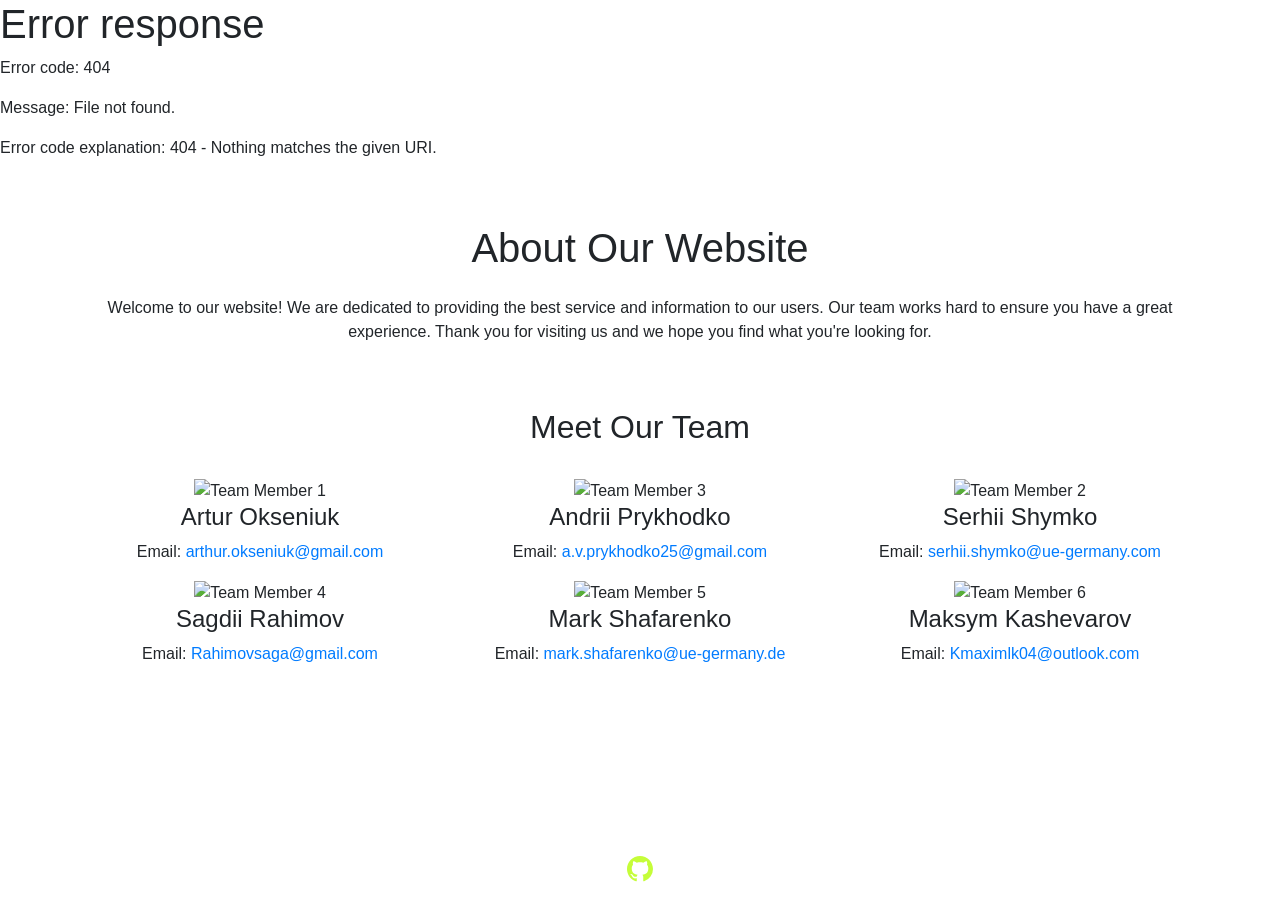
==== about-us.html @ 41c55d01 "feat: add footer" ====
<!DOCTYPE html>
<html lang="en">

<head>
  <meta charset="UTF-8">
  <meta name="viewport" content="width=device-width, initial-scale=1.0">
  <title>About Us</title>
  <link href="https://maxcdn.bootstrapcdn.com/bootstrap/4.5.2/css/bootstrap.min.css" rel="stylesheet">
  <link rel="stylesheet" href="style/about-us-page/style-main.css">
  <link rel="stylesheet" href="style/footer.css">
  <script src="scripts/navbar.js" defer></script>
</head>

<body>

  <!-- Website Description Section -->
  <section class="container mt-5 margin-top1">
    <div class="row">
      <div class="col text-center margin-top1">
        <h1>About Our Website</h1>
        <p class="mt-4">Welcome to our website! We are dedicated to providing the best service and information to our users. Our team works hard to ensure you have a great experience. Thank you for visiting us and we hope you find what you're looking for.</p>
      </div>
    </div>
  </section>

  <!-- Team Members Section -->
  <section class="container mt-5">
    <div class="row">
      <div class="col text-center">
        <h2>Meet Our Team</h2>
      </div>
    </div>
    <div class="row mt-4">
      <div class="col-md-4 team-member text-center">
        <img src="images/team/Artur.jpg" alt="Team Member 1">
        <h4>Artur Okseniuk</h4>
        <p>Email: <a href="mailto:arthur.okseniuk@gmail.com">arthur.okseniuk@gmail.com</a></p>
      </div>
      <div class="col-md-4 team-member text-center">
        <img src="images/team/Andrii.jpg" alt="Team Member 3">
        <h4>Andrii Prykhodko</h4>
        <p>Email: <a href="mailto:a.v.prykhodko25@gmail.com">a.v.prykhodko25@gmail.com</a></p>
      </div>
      <div class="col-md-4 team-member text-center">
        <img src="images/team/Serhii.jpg" alt="Team Member 2">
        <h4>Serhii Shymko</h4>
        <p>Email: <a href="mailto:serhii.shymko@ue-germany.com">serhii.shymko@ue-germany.com</a></p>
      </div>
      <div class="col-md-4 team-member text-center">
        <img src="images/team/Sagdii.jpg" alt="Team Member 4">
        <h4>Sagdii Rahimov</h4>
        <p>Email: <a href="mailto:Rahimovsaga@gmail.com">Rahimovsaga@gmail.com</a></p>
      </div>
      <div class="col-md-4 team-member text-center">
        <img src="images/team/Mark.jpg" alt="Team Member 5">
        <h4>Mark Shafarenko</h4>
        <p>Email: <a href="mailto:mark.shafarenko@ue-germany.de">mark.shafarenko@ue-germany.de</a></p>
      </div>
      <div class="col-md-4 team-member text-center">
        <img src="images/team/Maksym.jpg" alt="Team Member 6">
        <h4>Maksym Kashevarov</h4>
        <p>Email: <a href="mailto:Kmaximlk04@outlook.com">Kmaximlk04@outlook.com</a></p>
      </div>
    </div>
  </section>

  <script src="https://code.jquery.com/jquery-3.5.1.slim.min.js"></script>
  <script src="https://cdn.jsdelivr.net/npm/@popperjs/core@2.5.4/dist/umd/popper.min.js"></script>
  <script src="https://maxcdn.bootstrapcdn.com/bootstrap/4.5.2/js/bootstrap.min.js"></script>
</body>

</html>
---- style/footer.css ----
body:has(.site-footer) {
    min-height: 100vh;
    display: flex;
    flex-direction: column;
}

.site-footer {
    margin-top: auto;
    width: 100%;
    flex-shrink: 0;
    box-sizing: border-box;
    padding: 12px 20px;
    text-align: center;
    background: rgba(255, 255, 255, 0.06);
    backdrop-filter: blur(10px);
    border-top: 1px solid rgba(255, 255, 255, 0.08);
    font-size: 14px;
}

.site-footer__link {
    display: inline-flex;
    align-items: center;
    justify-content: center;
    color: #c5fd39;
    text-decoration: none;
    transition: color 0.3s ease, transform 0.2s ease;
}

.site-footer__link:hover {
    color: #a3e62b;
    transform: translateY(-1px);
}

.site-footer__github-icon {
    width: 26px;
    height: 26px;
    flex-shrink: 0;
    display: block;
}
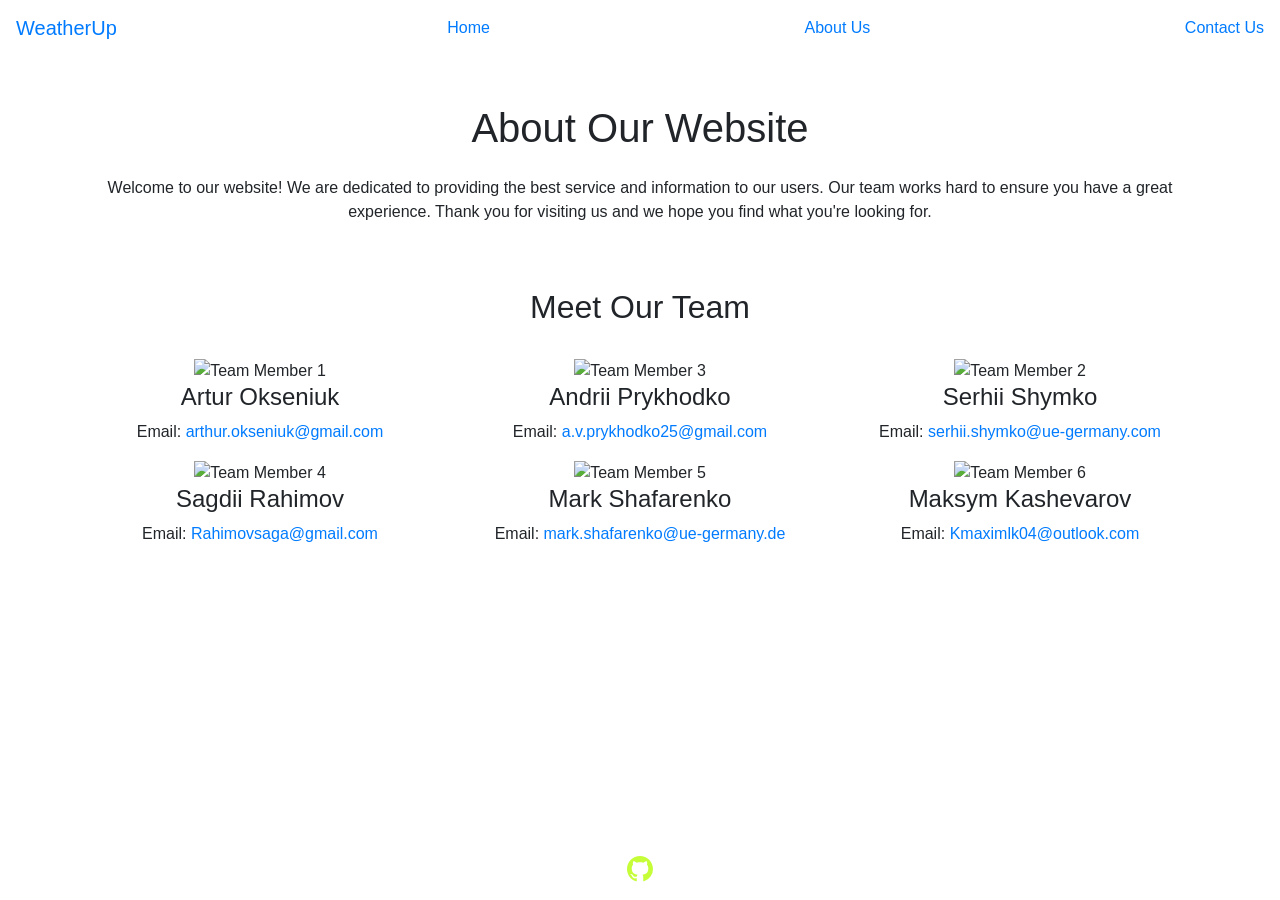
==== commit 5a6e3e55: "feat: add favicon" ====
--- a/about-us.html
+++ b/about-us.html
@@ -5,6 +5,9 @@
   <meta charset="UTF-8">
   <meta name="viewport" content="width=device-width, initial-scale=1.0">
   <title>About Us</title>
+  <link rel="icon" type="image/png" sizes="32x32" href="favicon-32.png">
+  <link rel="icon" type="image/png" sizes="192x192" href="favicon.png">
+  <link rel="apple-touch-icon" href="favicon.png">
   <link href="https://maxcdn.bootstrapcdn.com/bootstrap/4.5.2/css/bootstrap.min.css" rel="stylesheet">
   <link rel="stylesheet" href="style/about-us-page/style-main.css">
   <link rel="stylesheet" href="style/footer.css">
